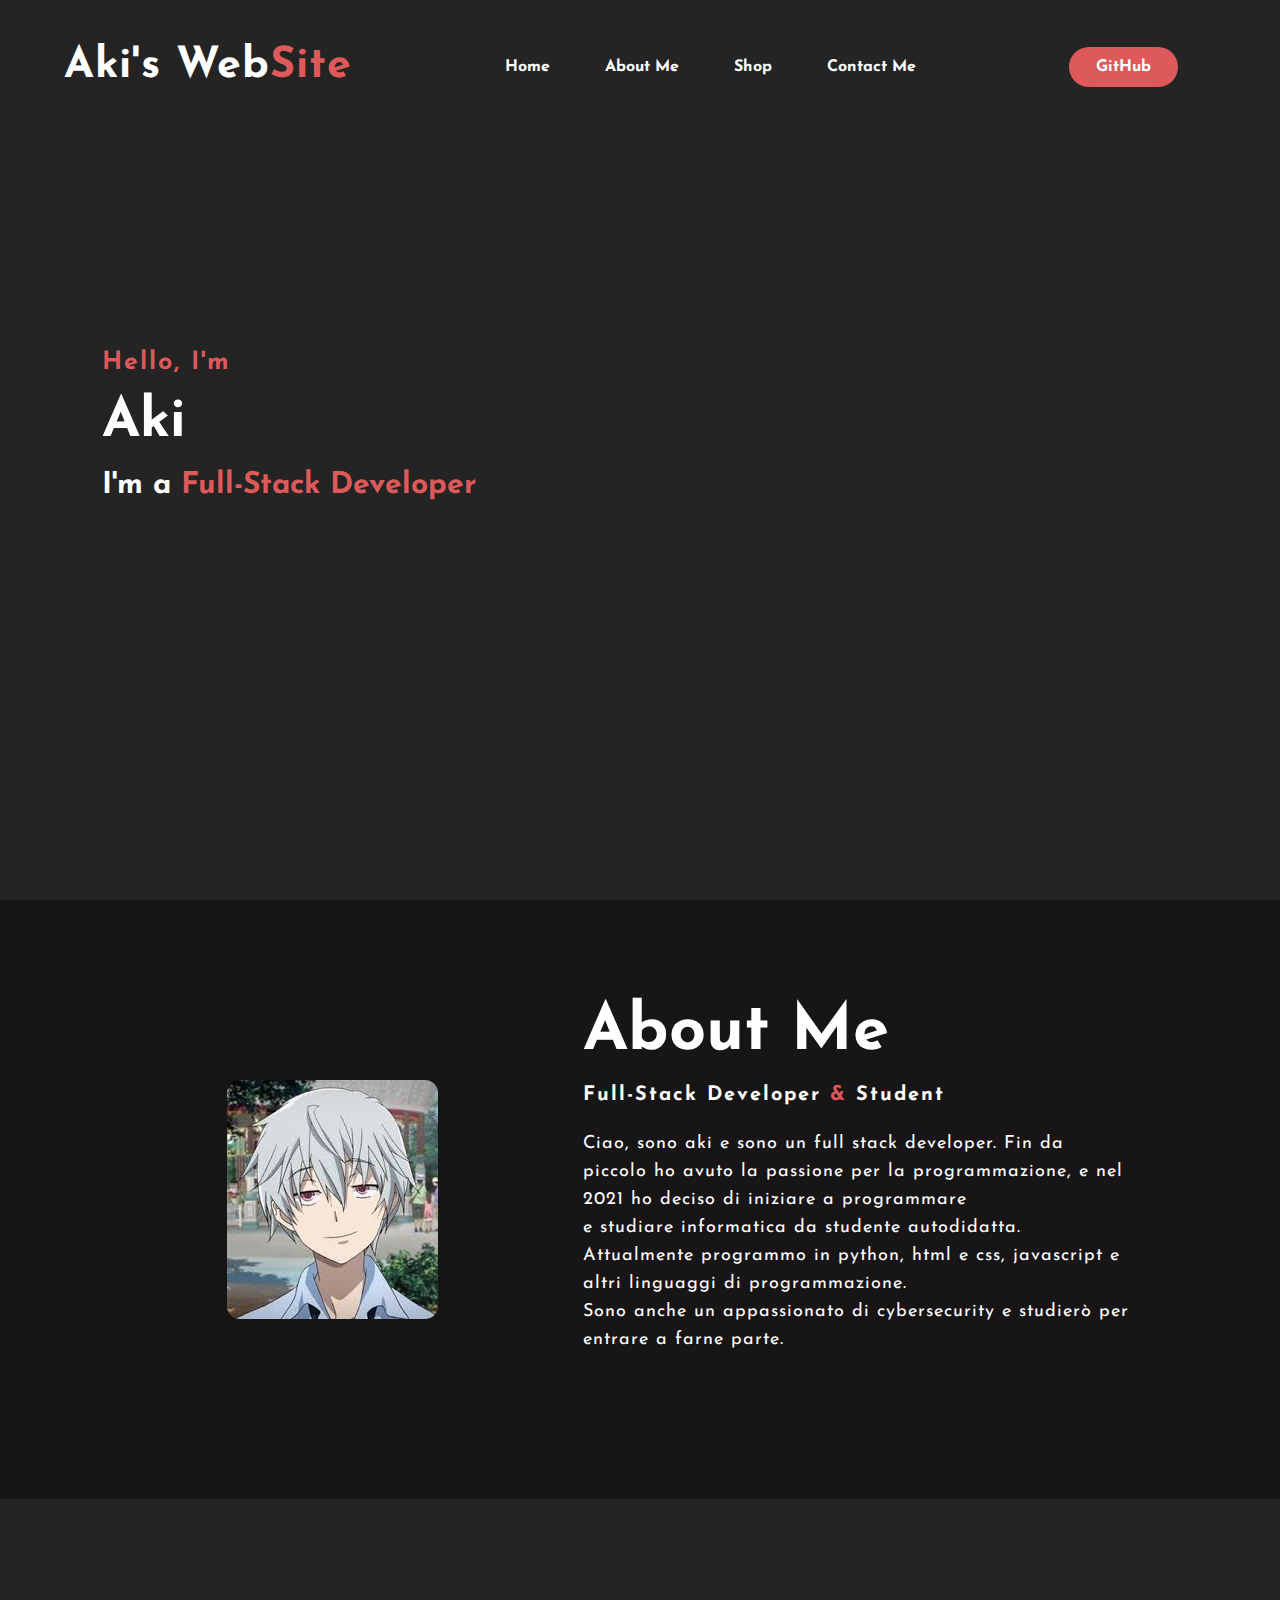
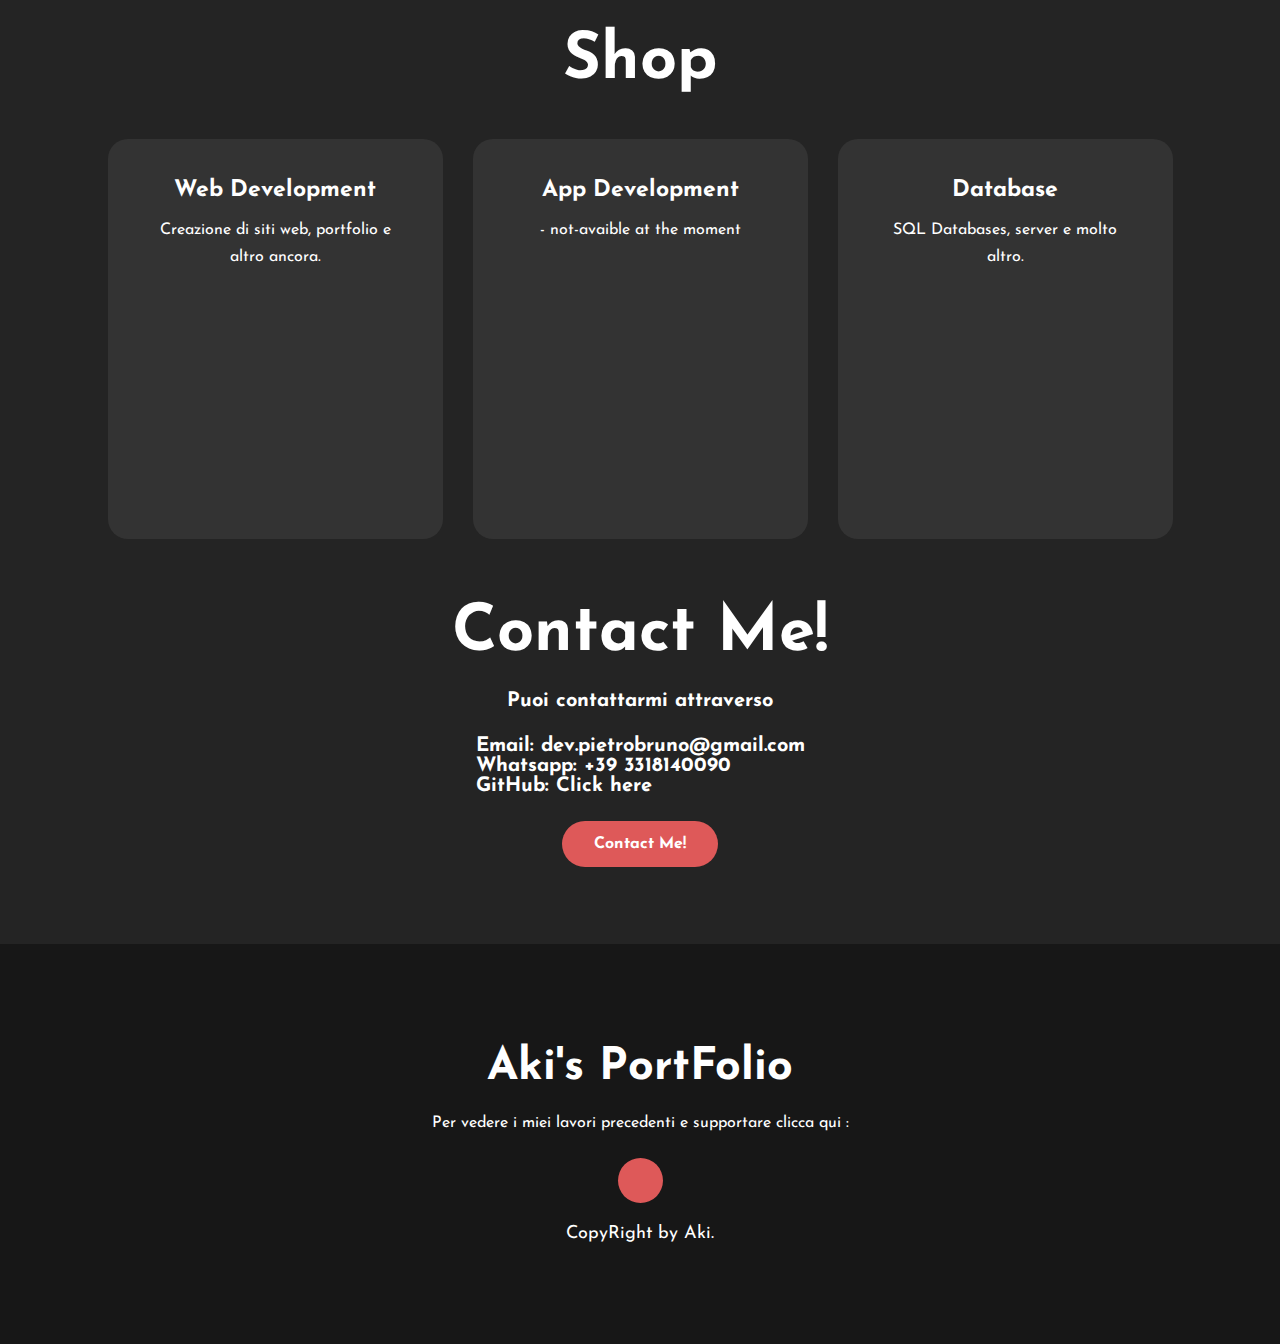
==== index.html @ 7a69f3f2 "Fixed code" ====
<!DOCTYPE html>
<html lang="it-IT">
<head>
    <meta charset="UTF-8">
    <meta http-equiv="X-UA-Compatible" content="IE=edge">
    <meta name="viewport" content="width=device-width, initial-scale=1.0">
    <meta name="description" content="Aki personal portfolio & shop">
    <link rel="stylesheet" href="style.css">
    <link rel="shortcut icon" href="../img/lscrudeltàinpersona.jpg" type="image/x-icon">
    <link rel="preconnect" href="https://fonts.gstatic.com">
    <link rel="stylesheet" href="https://fonts.googleapis.com/css2?family=Josefin+Sans:ital,wght@0,100;0,200;0,400;0,600;0,700;1,100;1,200;1,300;1,400;1,500;1,600;1,700&display=swap">
    <link rel="stylesheet" 
    href="https://cdnjs.cloudflare.com/ajax/libs/font-awesome/6.1.1/css/all.min.css" 
    integrity="sha512-KfkfwYDsLkIlwQp6LFnl8zNdLGxu9YAA1QvwINks4PhcElQSvqcyVLLD9aMhXd13uQjoXtEKNosOWaZqXgel0g==" 
    crossorigin="anonymous" 
    referrerpolicy="no-referrer" />
    
    <title>Aki's WebSite</title>
</head>
<body>
    <!-- Introduce Section -->
    <div class="hero" >
        <nav id = 'Home'>
            <h2 class="logo" id="selector">Aki's Web<span id="selector">Site</span></h2>
            <ul id="selector">
                <li><a href="#Home" id="selector">Home</a></li>
                <li><a href="#about-me" id="selector">About Me</a></li>
                <li><a href="#shop" id="selector">Shop</a></li>
                <li><a href="#contact-me" id="selector">Contact Me</a></li>
            </ul>
            <a href="https://www.github.com/developeraki" target="_blank" class="btn" id="selector">GitHub</a>
        </nav>

        <div class="content">
            <h4 id="selector">Hello, I'm</h4>
            <h1 id="selector">Aki</h1>
            <h3 id="selector">I'm a <span class ="developer" id="selector">Full-Stack Developer</span></h3>
        </div>
    </div>
    <!-- About Section -->
    <section class="about selector">
        <div class="main">
            <img src="../img/lscrudeltàinpersona.jpg">
            <div class="about-text">
                <h2 id="about-me">About me</h2>
                <h5>Full-Stack Developer <span>&</span> Student</h5>
                <p>Ciao, sono aki e sono un full stack developer. Fin da piccolo ho avuto la passione per la programmazione, e nel 2021 ho deciso di iniziare a programmare 
                    <br>e studiare informatica da studente autodidatta. Attualmente programmo in python, html e css, javascript e altri linguaggi di programmazione. 
                    <br>Sono anche un appassionato di cybersecurity e studierò per entrare a farne parte. 
                </p>

            </div>
        </div>
    </section>

    <!-- shop section -->
    <div class="service selector" id="shop">
        <div class="title">
            <h2>Shop</h2>
        </div>
        
        <div class="box">
            <div class="card">
                <i class="fa-solid fa-bars"></i>
                <h5>Web Development</h5>
                <div class="pra">
                    <p>Creazione di siti web, portfolio e altro ancora. 

                        <br>
                    </p>
                    <p style="text-align: center;">
                       <!-- <a class="button" target="_blank" href="C:\Users\Alisa\Desktop\portfolio\src\shop\shop.html#websites">Read More</a>-->
                    </p>
                </div>
            </div>

            <div class="box">
                <div class="card">
                    <i class="far fa-bell"></i>
                    <h5>App Development</h5>
                    <div class="pra">
                        <p>- not-avaible at the moment
                            <br>
                        </p>
                        <p style="text-align: center;">
                            <!-- <a class="button" target="_blank" href="C:\Users\Alisa\Desktop\portfolio\src\shop\shop.html#applications">Read More</a>-->
                        </p>
                    </div>
                </div>
            </div>

            <div class="box">
                <div class="card">
                    <i class="fa-solid fa-bars-progress"></i>
                    <h5>Database</h5>
                    <div class="pra">
                        <p>
                            SQL Databases, server e molto altro.

                            <br>
                        </p>
                        <p style="text-align: center;">
                            <!-- <a class="button" target="_blank" href="C:\Users\Alisa\Desktop\portfolio\src\shop\shop.html#databases">Read More</a>-->
                        </p>
                    </div>
                </div>
            </div>
        </div>
    </div>


    <!-- Contact me section -->
    <div class="contact-me">
        <p id="contact-me">Contact Me!</p>
        <p id="text-contact" class="title9">Puoi contattarmi attraverso</p>
        <p id="text-contact">
            Email: dev.pietrobruno@gmail.com<br>
            Whatsapp: +39 3318140090<br>
            GitHub: <a href="https://www.github.com/developeraki" target="_blank" class="link-contact">Click here</a>
        </p>
        <a href="" target="_blank" class="button-two">Contact Me!</a>
    </div>

    <!-- Footer -->
    <footer>
        <p id="title10">Aki's PortFolio</p>
        <p>Per vedere i miei lavori precedenti e supportare  clicca qui : </p>
        <div class="social">
            <a target='_blank' href="https://www.github.com/developeraki"><i class="fa-brands fa-github"></i></a>
        </div>
        <p class="copyright">CopyRight by Aki.</p>
    </footer>
    <!-- End of site -->

</body>
</html>
---- style.css ----
/*Style of my portfolio*/

*{
    padding: 0;
    margin: 0;
    font-family: 'Josefin Sans', sans-serif;
    box-sizing: border-box;
}

.hero {
    height: 100vh;
    width: 100%;
    background-color: rgb(36, 36, 36);

    /*url(../img/background-image.jpg);
    background-size: cover;
    background-position: center;*/
}
.selector::selection {
    color:white;
    background: #de5959;
}

nav{
    display: flex;
    align-items: center;
    justify-content: space-between;
    padding-top: 45px;
    padding-left: 5%;
    padding-right: 8%;
}

.logo{
    color: white;
    font-size: 43px;
    letter-spacing: 1px;
    cursor: pointer;
}

span{
    color: #de5959;
    
}

nav ul li{
    list-style-type: none;
    display: inline-block;
    padding: 10px 25px;
}

nav ul li a{
    color: white;
    text-decoration: none;
    font-weight: bold;
    text-transform: capitalize;
}

nav ul li a:hover{
    color: #de5959;
    transition: .4s;
}

.btn {
    background-color: #de5959;
    color: white;
    text-decoration: white;
    border: 2px solid transparent;
    font-weight: bold;
    padding: 10px 25px;
    border-radius: 30px;
    transition: transform .4s;
}

.btn:hover{
    transform: scale(1.2);    
}

.content {
    position: absolute;
    top: 50%;
    left: 8%;
    transform: translateY(-50%);
}
h1 {
    color: white;
    margin: 20px 0px 20px;
    font-size: 55px;
    cursor: pointer;
}
h3 {
    color: white;
    font-size: 30px;
    margin-bottom: 50px;
    cursor: pointer;
}
h4{
    color: #de5959;
    letter-spacing: 2px;
    font-size: 25px;
    cursor: pointer;
}
h1:hover{
    color: #de5959;
    transition: .4s;
}
span.developer:hover{
    color: #de5959;
    transition: .4s;
}

.about{
    width: 100%;
    padding: 100px 0px;
    background-color: rgb(23, 21, 21);
}

.about img{
    margin-left: 80px;
}
.about-text {
    width: 550px;
}
.main {
    width: 1130px;
    max-width: 95%;
    margin: 0 auto;
    display: flex;
    align-items: center;
    justify-content: space-around;
}

.about-text h2{
    color: white;
    font-size: 65px;
    text-transform: capitalize;
    margin-bottom: 20px;
    cursor: pointer;
}
.about-text h2:hover{
    color: #de5959;
    transition: .4s;
}

.about-text h5{
    color: white;
    letter-spacing: 2px;
    font-size: 20px;
    margin-bottom: 25px;
    text-transform: capitalize;
}

.about-text span{
    color: #de5959;
}

.about-text p{
    color: white;
    letter-spacing: 1px;
    line-height: 28px;
    font-size: 18px;
    margin-bottom: 45px;
}

/*.about-text button{
    background-color: #de5959;
    color: white;
    text-decoration: none;
    border: 2px solid transparent;
    font-weight: bold;
    padding: 13px 30px;
    border-radius: 30px;
    transition: .4s;
    cursor: pointer;
}

.about-text button:hover{
    transform: scale(1.2);
}

.about-text button a{
    text-decoration: none;
    color: white;
}

cause: deleted button

*/  
.main img {
    border-radius: 13px 13px 13px 13px;
    box-shadow: 0px 0px 3px 3px rgb(23, 23, 23);
    cursor: pointer;
}

.service{
    background-color: rgb(36, 36, 36);
    width: 100%;
    padding: 100px 0px;
}
.title h2{
    color: white;
    font-size: 65px;
    width: 1130px;
    margin: 30px auto;
    text-align: center;
    cursor: pointer;
    text-transform: capitalize;
}

.title h2:hover{
    color: #de5959;
    transition: .4s;
}

.box{
    display: flex;
    justify-content: center;
    align-items: center;
    min-height: 400px;
}

.card{
    height: 400px;
    width: 335px;
    padding: 20px 35px;
    background: rgb(51, 51, 51);
    border-radius: 20px;
    margin: 15px;
    position: relative;
    overflow: hidden;
    text-align: center;
}

.card i{
    font-size: 50px;
    margin-bottom: 20px;
    display: block;
    text-align: 25px 0px;
    color: #de5959;
    cursor: pointer;
}
h5{
    color: white;
    font-size: 23px;
    margin-bottom: 15px;
}
.pra p{

    color: white;
    font-size: 16px;
    line-height: 27px;
    margin-bottom: 25px;
}

.card .button{
    background-color: #de5959;
    color: white;
    text-decoration: none;
    border: 2px solid transparent;
    font-weight: bold;
    padding: 9px 22px;
    border-radius: 30px;
    transform: .4s;
    cursor: pointer;
}

.card .button:hover{
    background-color: transparent;
    border: 2px solid #de5959;
    cursor: pointer;
}

.contact-me{
    width: 100%;
    height: 290px;
    background: rgb(36, 36, 36);
    display: flex;
    align-items: center;
    flex-direction: column;
    justify-content: center;
}

.contact-me p{
    color: white;
    font-size: 65px;
    font-weight: bold;
    margin-bottom: 25px;
}

.contact-me .button-two{
    background-color: #de5959;
    color: white;
    text-decoration: none;
    border: 2px solid transparent;
    font-weight: bold;
    padding: 13px 30px;
    border-radius: 30px;
    transition: .4s;
    margin-bottom: 130px;
}

.contact-me .button-two:hover{
    background-color: transparent;
    border: 2px solid #de5959;
    cursor: pointer;
}

#text-contact{
    font-size: 20px;
    text-align: left;    
}

#title9{
    text-align: center;
}

.link-contact{
    text-decoration: none;
    color: white;
    transition: .4s;
}
.link-contact:hover{
    color: #de5959;
    transform: .4s;
}

#contact-me:hover{
    color: #de5959;
    transition: .4s;
    cursor: pointer;
}

/* footer */

footer{
    position: relative;
    width: 100%;
    height: 400px;
    background: rgb(23, 23, 23);
    display: flex;
    flex-direction: column;
    align-items: center;
    justify-content: center;
}

footer p:nth-child(1){
    font-size: 45px;
    color: white;
    margin-bottom: 20px;
    font-weight: bold;
}

footer p#title10:hover{
    color: #de5959;
    transform: .4s;
    cursor: pointer;
}

footer p:hover{
    cursor: pointer;
}

footer p:nth-child(2){
    color: white;
    font-size: 29 px;
    width: 500px;
    text-align: center;
    line-height: 26px;   
}

.social{
    display: flex;
}
.social a{
    width: 45px;
    height: 45px;
    display: flex;
    align-items: center;
    justify-content: center;
    background: #de5959;
    border-radius: 50%;
    margin: 22px;
    text-decoration: none;
    color: white;
}

footer .copyright{
    color: white;
    font-size: 18px;
}
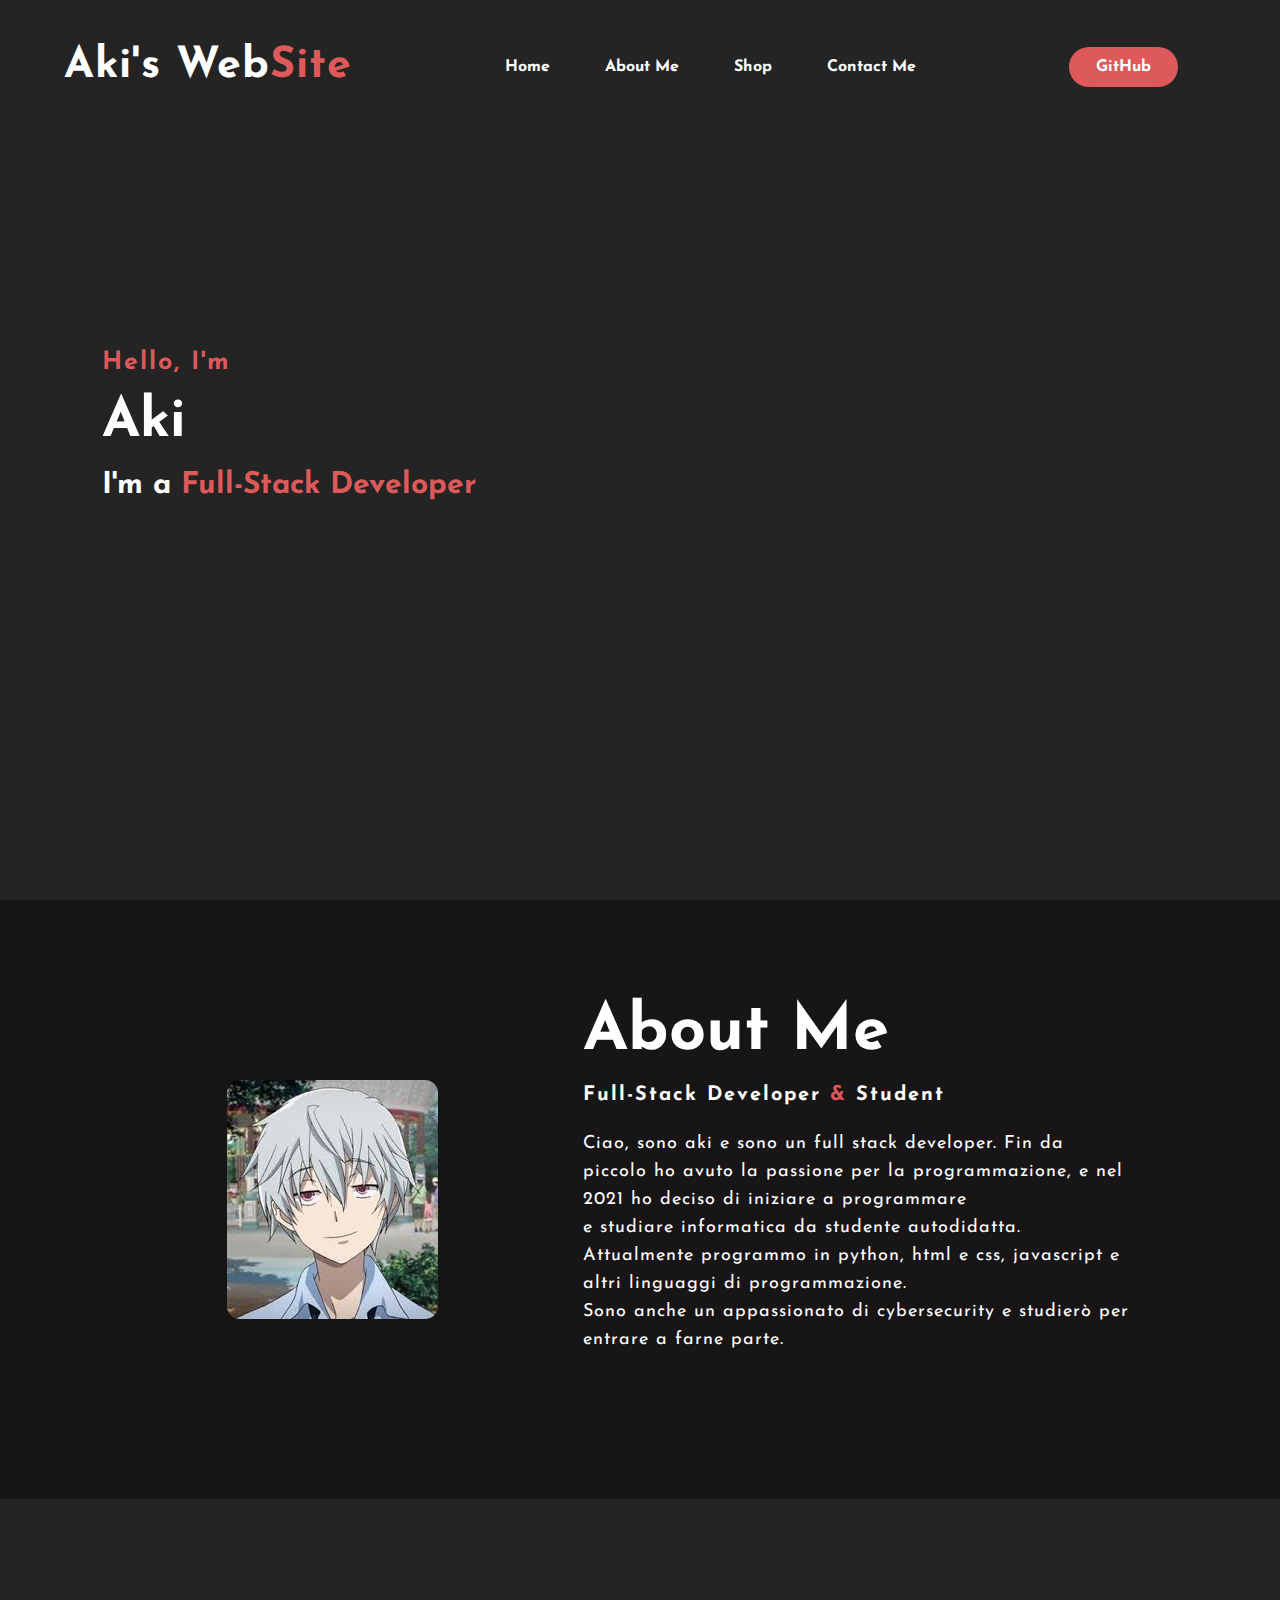
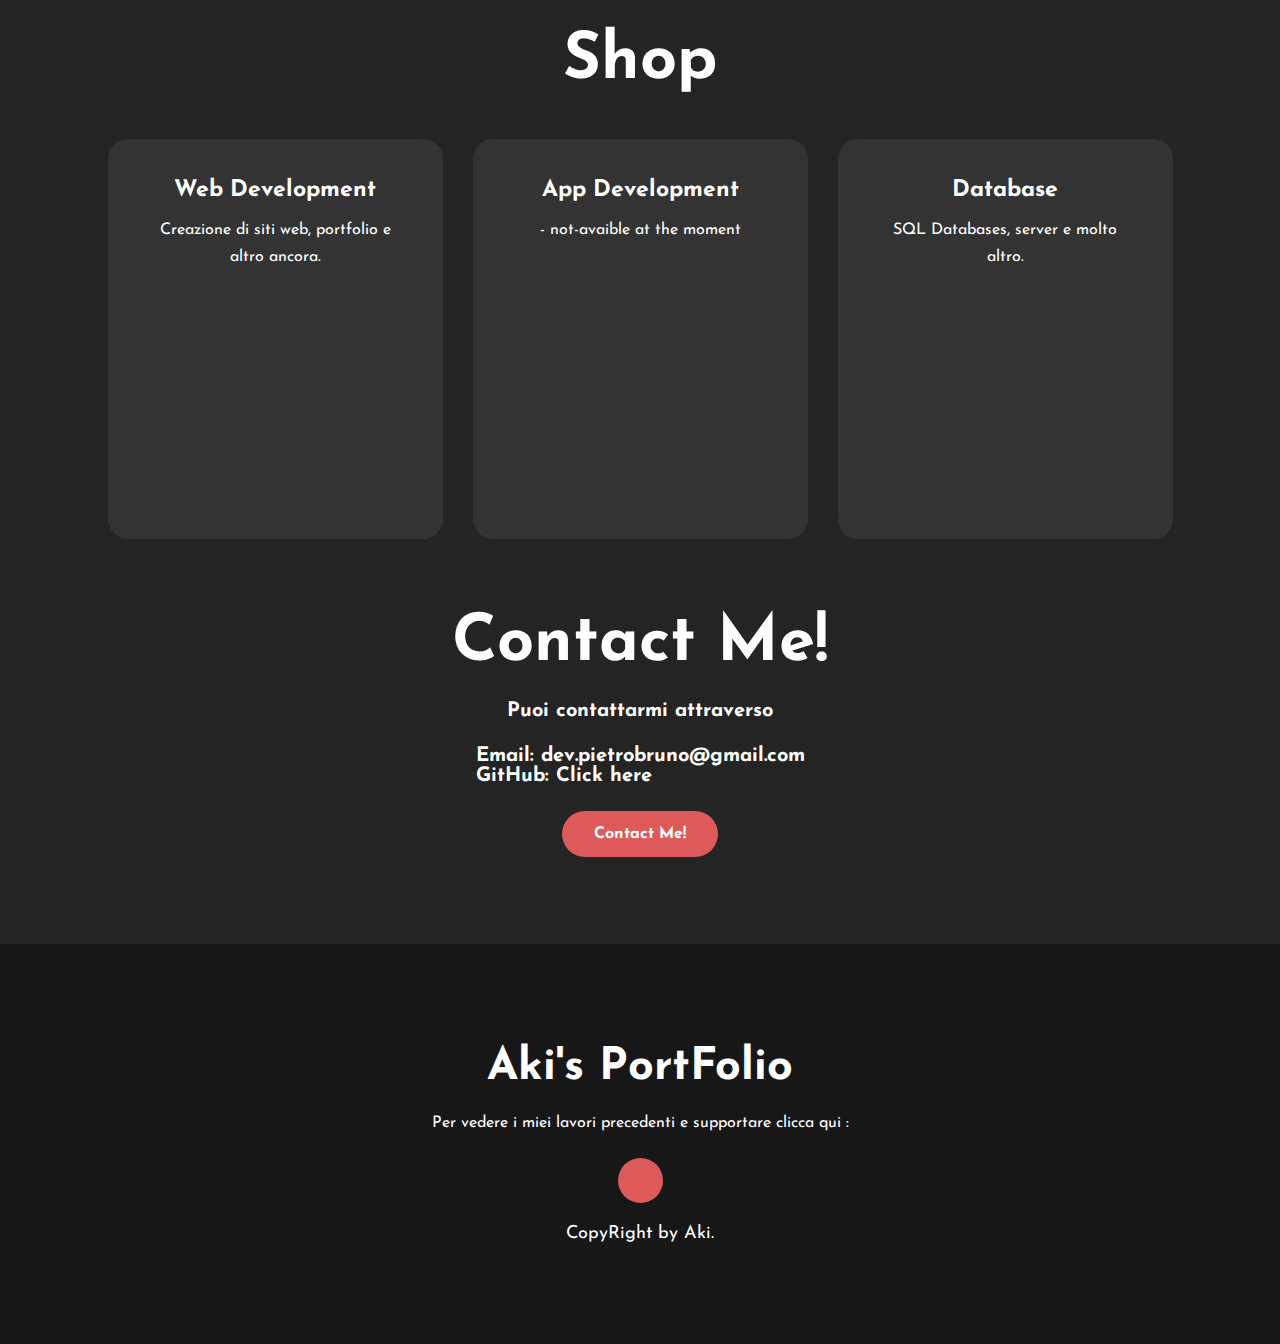
==== commit ed4de9dc: "personal info deleted" ====
--- a/index.html
+++ b/index.html
@@ -5,9 +5,9 @@
     <meta charset="UTF-8">
     <meta http-equiv="X-UA-Compatible" content="IE=edge">
     <meta name="viewport" content="width=device-width, initial-scale=1.0">
-    <meta name="description" content="Aki personal portfolio & shop">
+    <meta name="description" content="Aki personal portfolio. Hosted with GitHub Pages. 2022">
     <link rel="stylesheet" href="style.css">
-    <link rel="shortcut icon" href="../img/lscrudeltàinpersona.jpg" type="image/x-icon">
+    <link rel="shortcut icon" href="img/lacrudeltàinpersona.jpg" type="image/x-icon">
     <link rel="preconnect" href="https://fonts.gstatic.com">
     <link rel="stylesheet" href="https://fonts.googleapis.com/css2?family=Josefin+Sans:ital,wght@0,100;0,200;0,400;0,600;0,700;1,100;1,200;1,300;1,400;1,500;1,600;1,700&display=swap">
     <link rel="stylesheet" 
@@ -41,7 +41,7 @@
     <!-- About Section -->
     <section class="about selector">
         <div class="main">
-            <img src="../img/lscrudeltàinpersona.jpg">
+            <img src="img/lacrudeltàinpersona.jpg">
             <div class="about-text">
                 <h2 id="about-me">About me</h2>
                 <h5>Full-Stack Developer <span>&</span> Student</h5>
@@ -116,7 +116,6 @@
         <p id="text-contact" class="title9">Puoi contattarmi attraverso</p>
         <p id="text-contact">
             Email: dev.pietrobruno@gmail.com<br>
-            Whatsapp: +39 3318140090<br>
             GitHub: <a href="https://www.github.com/developeraki" target="_blank" class="link-contact">Click here</a>
         </p>
         <a href="" target="_blank" class="button-two">Contact Me!</a>
--- a/style.css
+++ b/style.css
@@ -307,7 +307,8 @@
 
 #text-contact{
     font-size: 20px;
-    text-align: left;    
+    text-align: left;
+        
 }
 
 #title9{
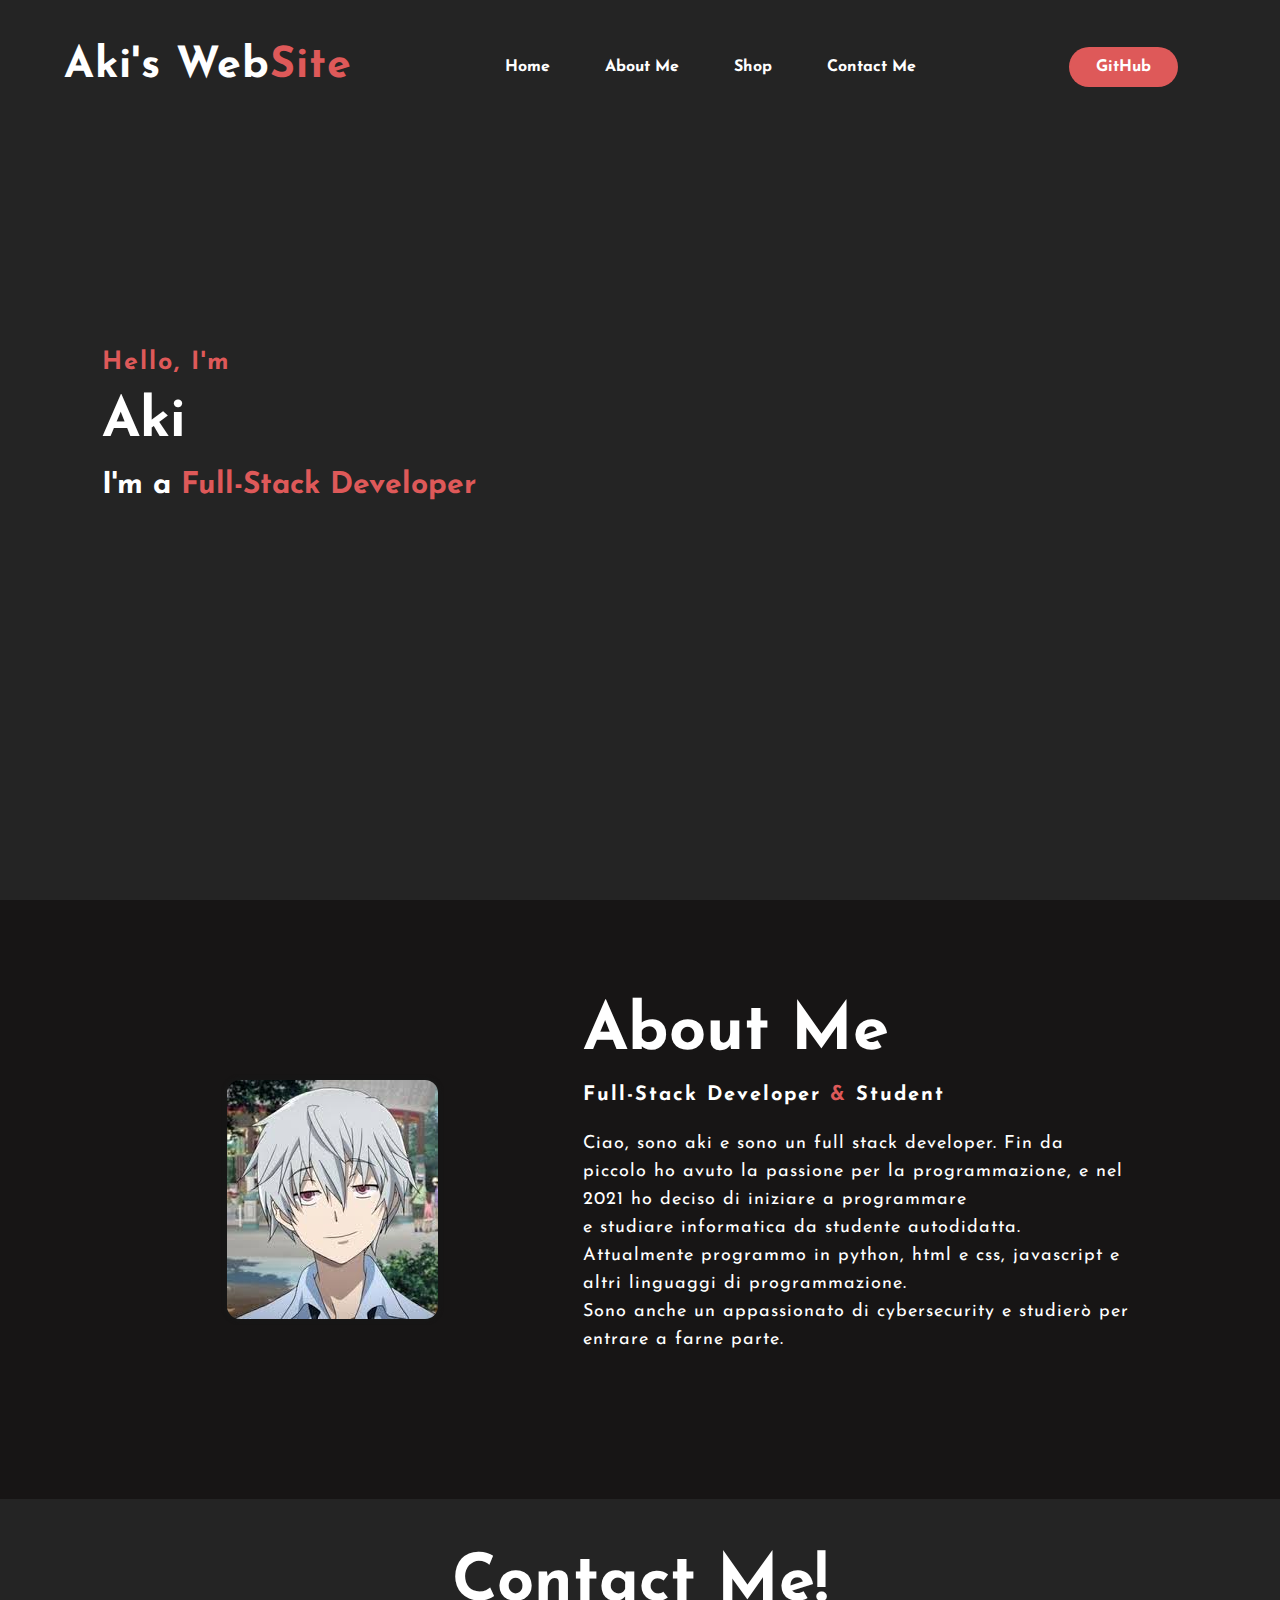
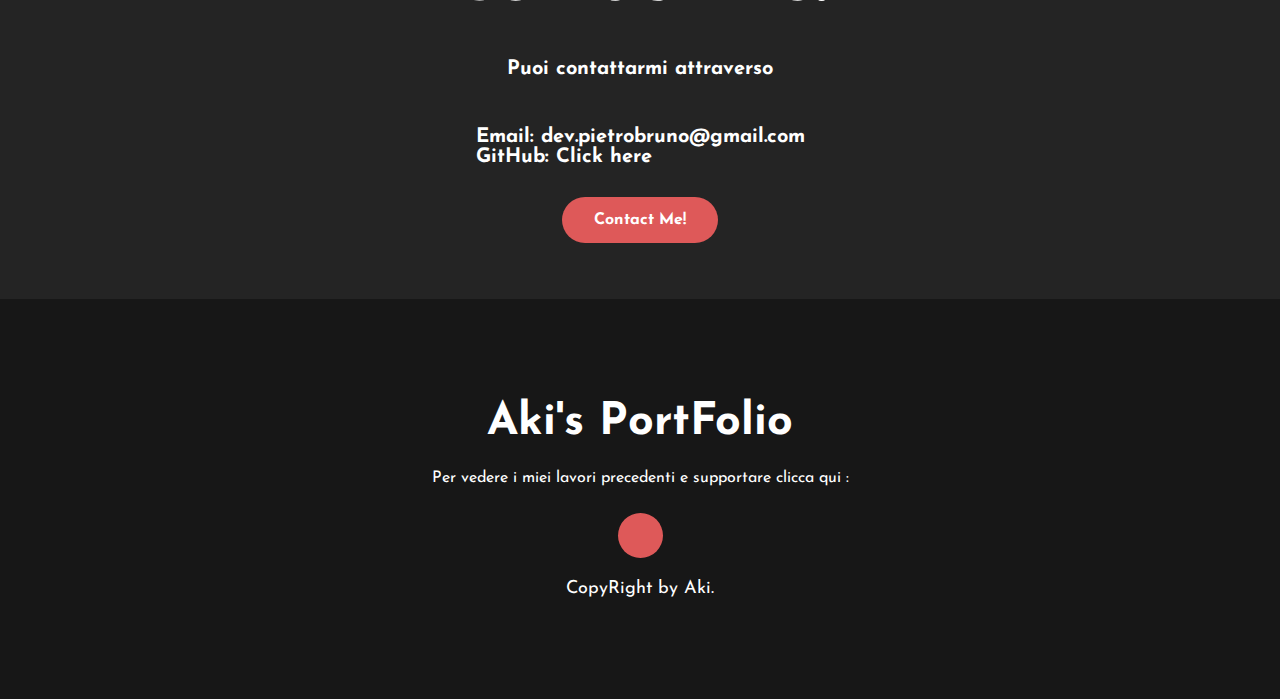
==== commit 64382ba3: "Fixed Errors + Added Files" ====
--- a/index.html
+++ b/index.html
@@ -54,8 +54,9 @@
         </div>
     </section>
 
+
     <!-- shop section -->
-    <div class="service selector" id="shop">
+    <!-- <div class="service selector" id="shop">
         <div class="title">
             <h2>Shop</h2>
         </div>
@@ -70,7 +71,7 @@
                         <br>
                     </p>
                     <p style="text-align: center;">
-                       <!-- <a class="button" target="_blank" href="C:\Users\Alisa\Desktop\portfolio\src\shop\shop.html#websites">Read More</a>-->
+                       <a class="button" target="_blank" href="C:\Users\Alisa\Desktop\portfolio\src\shop\shop.html#websites">Read More</a>
                     </p>
                 </div>
             </div>
@@ -84,7 +85,7 @@
                             <br>
                         </p>
                         <p style="text-align: center;">
-                            <!-- <a class="button" target="_blank" href="C:\Users\Alisa\Desktop\portfolio\src\shop\shop.html#applications">Read More</a>-->
+                            <a class="button" target="_blank" href="C:\Users\Alisa\Desktop\portfolio\src\shop\shop.html#applications">Read More</a>
                         </p>
                     </div>
                 </div>
@@ -101,13 +102,13 @@
                             <br>
                         </p>
                         <p style="text-align: center;">
-                            <!-- <a class="button" target="_blank" href="C:\Users\Alisa\Desktop\portfolio\src\shop\shop.html#databases">Read More</a>-->
+                            <a class="button" target="_blank" href="C:\Users\Alisa\Desktop\portfolio\src\shop\shop.html#databases">Read More</a>
                         </p>
                     </div>
                 </div>
             </div>
         </div>
-    </div>
+    </div> -->
 
 
     <!-- Contact me section -->
--- a/style.css
+++ b/style.css
@@ -272,7 +272,7 @@
 
 .contact-me{
     width: 100%;
-    height: 290px;
+    height: 400px;
     background: rgb(36, 36, 36);
     display: flex;
     align-items: center;
@@ -280,12 +280,18 @@
     justify-content: center;
 }
 
+#contact-me{
+    margin-top: 125px;
+
+}
+
 .contact-me p{
     color: white;
     font-size: 65px;
     font-weight: bold;
     margin-bottom: 25px;
 }
+
 
 .contact-me .button-two{
     background-color: #de5959;
@@ -308,7 +314,9 @@
 #text-contact{
     font-size: 20px;
     text-align: left;
-        
+    padding-top: 18px;
+    padding-bottom: 5px;
+    cursor: pointer;
 }
 
 #title9{
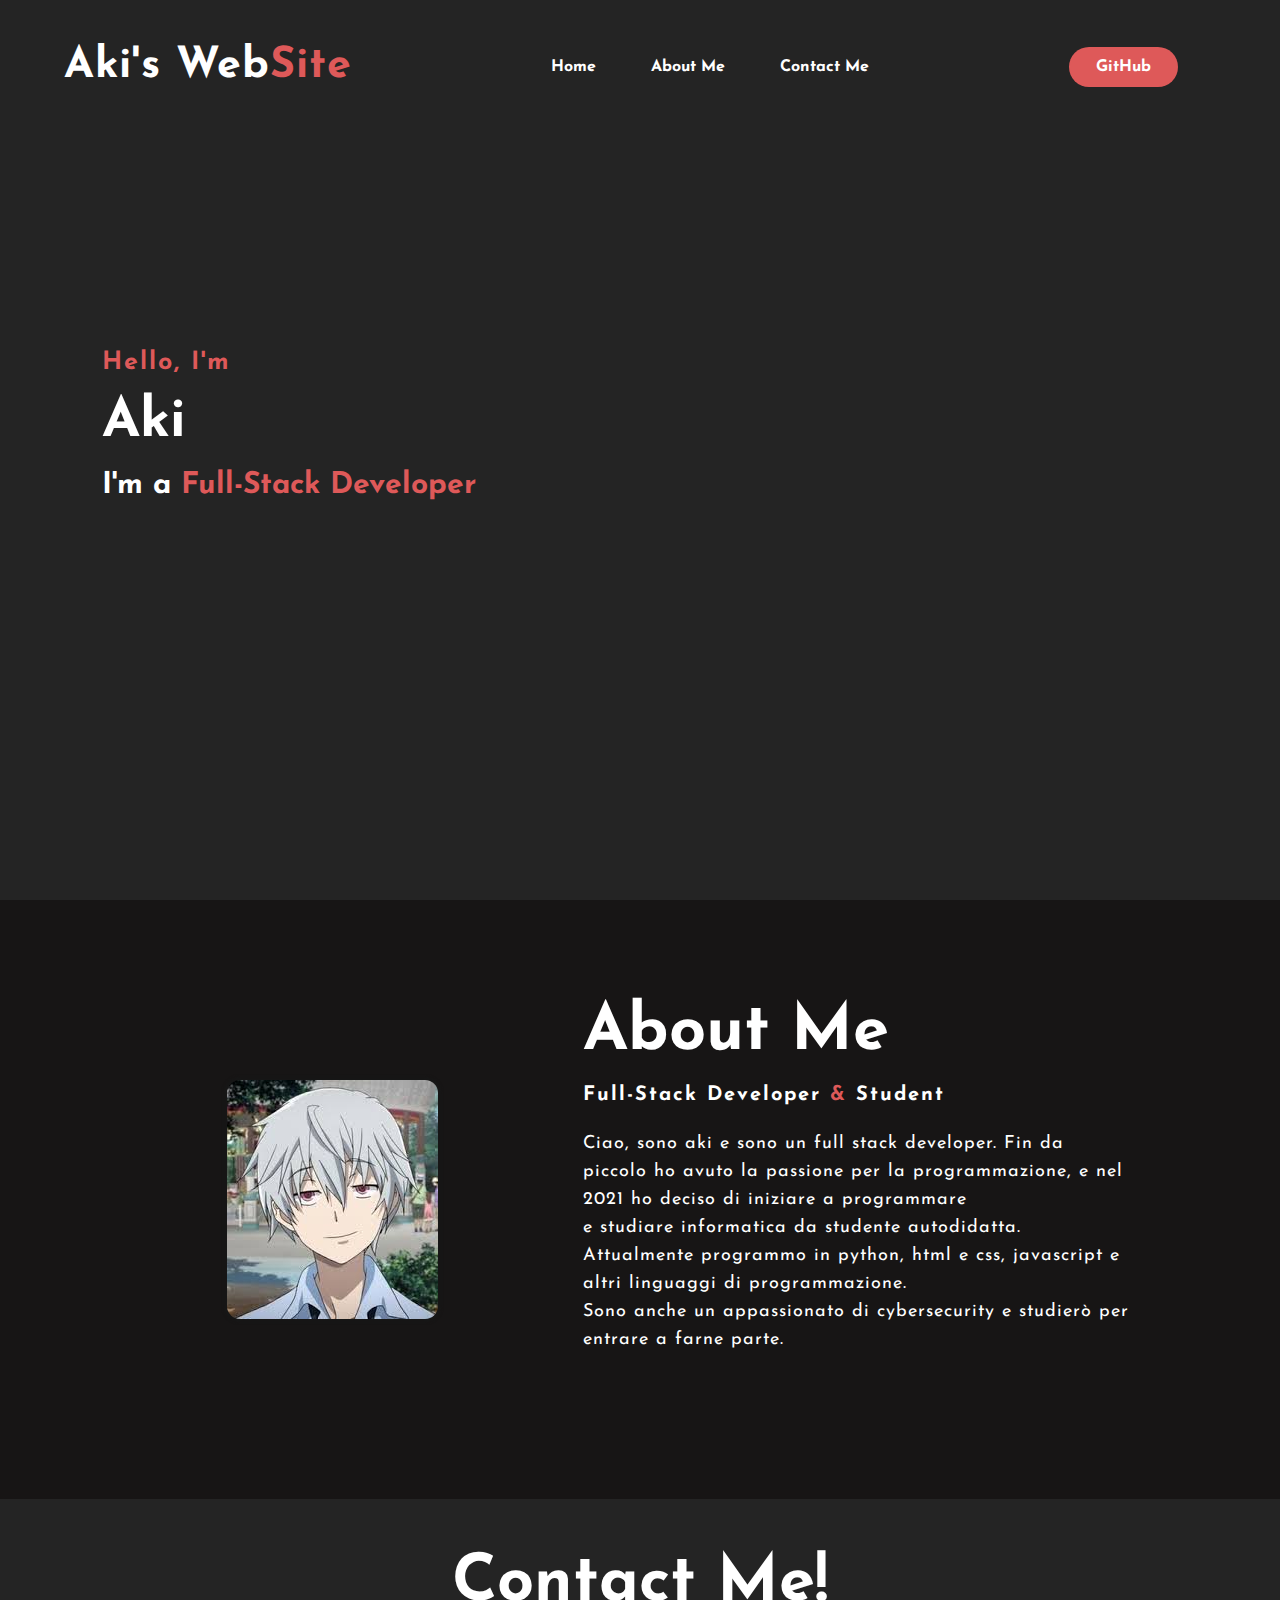
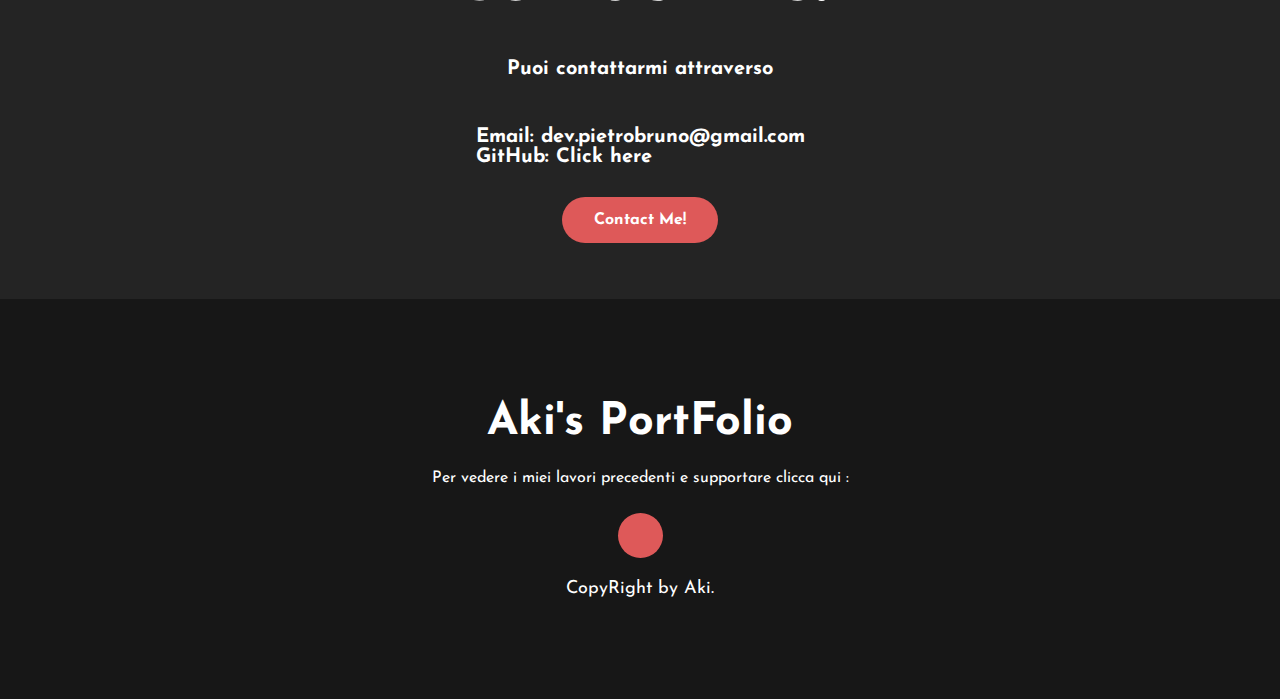
==== commit 32b4442a: "Fixed" ====
--- a/index.html
+++ b/index.html
@@ -26,7 +26,7 @@
             <ul id="selector">
                 <li><a href="#Home" id="selector">Home</a></li>
                 <li><a href="#about-me" id="selector">About Me</a></li>
-                <li><a href="#shop" id="selector">Shop</a></li>
+                <!-- <li><a href="#shop" id="selector">Shop</a></li> -->
                 <li><a href="#contact-me" id="selector">Contact Me</a></li>
             </ul>
             <a href="https://www.github.com/developeraki" target="_blank" class="btn" id="selector">GitHub</a>
